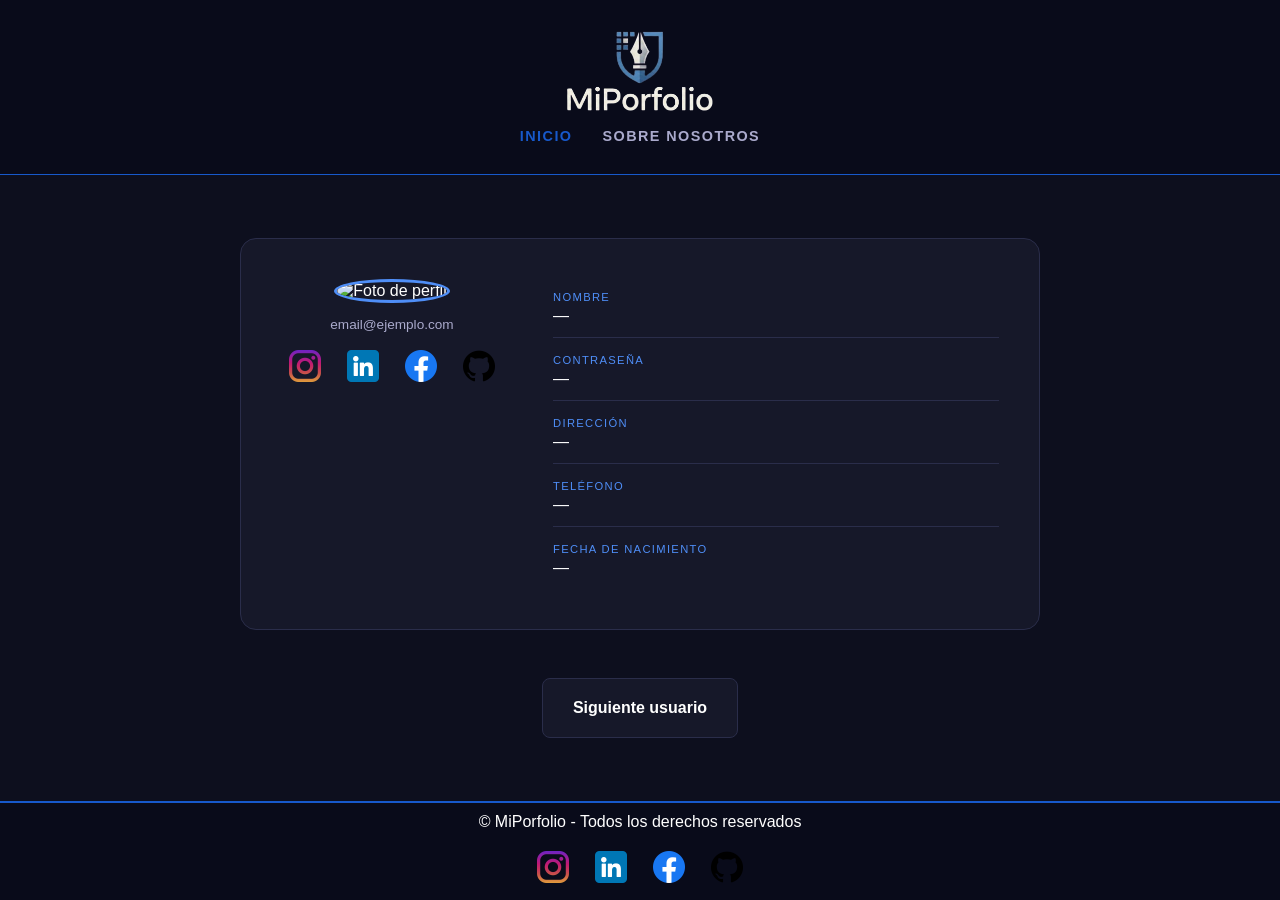
==== index.html @ 45e5c2c5 "initial commit" ====
<!DOCTYPE html>
<html lang="es">
<head>
    <meta charset="UTF-8" />
    <meta name="viewport" content="width=device-width, initial-scale=1.0"/>
    <link rel="icon" type="image/png" href="assets/images/logo.png">
    <title>MiPortfolio</title>
    <link rel="stylesheet" href="css/estilos.css"/>
</head>
<body>
    <!-- CABECERA -->
    <header class="cabecera">
        <img src="assets/images/logo.png" alt="logo" class="logo">
        <nav class="navegacion">
            <a href="#" class="active">Inicio</a>
            <a href="pages/sobre-nosotros.html">Sobre Nosotros</a>
        </nav>
    </header>

    <!-- CONTENIDO PRINCIPAL -->
    <main class="principal" id="inicio">

        <div class="tarjeta" id="tarjeta-perfil">

            <!-- COLUMNA IZQUIERDA -->
            <div class="columna-izquierda">
                <div class="avatar">
                    <img src="https://via.placeholder.com/150" alt="Foto de perfil" id="foto-perfil"/>
                </div>
                <p id="campo-email">email@ejemplo.com</p>
                <div class="redes-sociales">
                    <a href="https://www.instagram.com" id="red-instagram">
                        <img src="assets/images/instagram.png" alt="instagram">
                    </a>
                    <a href="https://www.linkedin.com">
                        <img src="assets/images/linkedin.png" alt="linkedin">
                    </a>
                    <a href="https://www.facebook.com">
                        <img src="assets/images/facebook.png" alt="facebook">
                    </a>
                    <a href="https://www.github.com">
                        <img src="assets/images/github.png" alt="github">
                    </a>
                </div>
            </div>

            <!-- COLUMNA DERECHA -->
            <div class="columna-derecha">

            <div class="campo">
                <span class="etiqueta">Nombre</span>
                <span class="valor" id="campo-nombre">—</span>
            </div>

            <div class="campo">
                <span class="etiqueta">Contraseña</span>
                <span class="valor" id="campo-contrasena">—</span>
            </div>

            <div class="campo">
                <span class="etiqueta">Dirección</span>
                <span class="valor" id="campo-direccion">—</span>
            </div>

            <div class="campo">
                <span class="etiqueta">Teléfono</span>
                <span class="valor" id="campo-telefono">—</span>
            </div>

            <div class="campo">
                <span class="etiqueta">Fecha de nacimiento</span>
                <span class="valor" id="campo-fecha">—</span>
            </div>

            </div>

        </div>
        <div class="next-user">
            <button class="reload-user">Siguiente usuario</button>
        </div>
    </main>

    <footer>
        <p>&copy; MiPorfolio - Todos los derechos reservados</p>
            <div class="redes-sociales">
                <a href="https://www.instagram.com" id="red-instagram">
                    <img src="assets/images/instagram.png" alt="instagram">
                </a>
                <a href="https://www.linkedin.com">
                    <img src="assets/images/linkedin.png" alt="linkedin">
                </a>
                <a href="https://www.facebook.com">
                    <img src="assets/images/facebook.png" alt="facebook">
                </a>
                <a href="https://www.github.com">
                    <img src="assets/images/github.png" alt="github">
                </a>
            </div>
    </footer>

    <script src="js/javascript.js"></script>

</body>
</html>
---- css/estilos.css ----
/* GLOBAL */
* {
  margin: 0;
  padding: 0;
  box-sizing: border-box;
}

body {
  display: flex;
  align-items: center;
  justify-content: center;
  flex-direction: column;
  font-family: Arial, sans-serif;
  gap: 3rem;
  min-height: 100vh;
  background-color: #0d0f1e;
  color: #ffffff;
}

/*CABECERA*/
.cabecera {
  position:sticky;
  width: 100%;
  top: 0;
  left: 0;
  right: 0;
  background-color: #090b1a;
  display: flex;
  align-items: center;
  flex-direction: column;
  padding: 30px;
  gap: 1rem;
  border-bottom: 1px solid #1759cb;
  z-index: 100;
}

.logo {
  width: 150px;
  height: auto;
}

.navegacion {
  display: flex;
  gap: 30px;
}

.navegacion a {
  color: #aaaacc;
  text-decoration: none;
  font-size: 0.9rem;
  text-transform: uppercase;
  letter-spacing: 0.1em;
  font-weight: bold;
  transition: all 0.2s ease-in;
}

.navegacion a:hover, .navegacion .active{
  color: #1759cb;
}

/*CONTENIDO PRINCIPAL*/
.principal {
  display: flex;
  flex: 1;
  align-items: center;
  justify-content: center;
  gap: 3rem;
  flex-direction: column;
}

/*TARJETA DE PERFIL*/
.tarjeta {
  background-color: #161829;
  border: 1px solid #2a2d4a;
  border-radius: 16px;
  padding: 40px;
  display: flex;
  gap: 50px;
  width: 800px;
}

/*COLUMNA IZQUIERDA*/
.columna-izquierda {
    display: flex;
    flex-direction: column;
    align-items: center;
    gap: 14px;
}

.avatar img {
  width: 160px;
  height: 160px;
  border-radius: 50%;
  object-fit: cover;
  border: 3px solid #4f8ef7;
}

.columna-izquierda p {
  font-size: 0.85rem;
  color: #aaaacc;
}

.redes-sociales {
  display: flex;
  gap: 10px;
}

.redes-sociales a {
  color: #aaaacc;
  text-decoration: none;
  font-size: 0.8rem;
  padding: 4px 8px;
  border-radius: 6px;
}

.redes-sociales a:hover {
  color: #ffffff;
  border-color: #4f8ef7;
}

.redes-sociales img {
    width: 32px;
    height: 32px;
    transition: all 0.3s ease-in;
}

.redes-sociales img:hover{
    transform: scale(1.1);
}

/*COLUMNA DERECHA*/
.columna-derecha {
  display: flex;
  flex-direction: column;
  justify-content: center;
  gap: 4px;
  flex: 1;
}

.campo {
  display: flex;
  flex-direction: column;
  padding: 12px 0;
  border-bottom: 1px solid #2a2d4a;
}

.campo:last-child {
  border-bottom: none;
}

.etiqueta {
  font-size: 0.7rem;
  text-transform: uppercase;
  letter-spacing: 0.12em;
  color: #4f8ef7;
  margin-bottom: 4px;
}

.valor {
  font-size: 1rem;
  color: #ffffff;
}

/* SIGUIENTE USUARIO (BOTÓN) */

.next-user {
  display: flex;
  align-items: center;
  justify-content: center;
}

.next-user button {
  background-color: #161829;
  border: 1px solid #2a2d4a;
  border-radius: 8px;
  padding: 20px 30px;
  display: flex;
  color: white;
  gap: 50px;
  font-size: 1rem;
  font-weight: bold;
  transition: all 0.2s ease-in;
}

.next-user button:hover {
  cursor: pointer;
  background-color: #1759cb;
  border-color: #ffffff;
}

/* FOOTER */

footer {
  display: flex;
  flex-direction: column;
  align-items: center;
  justify-content: center;
  color: white;
  border-top: 2px solid #1759cb;
  background-color: #090b1a;
  padding: 10px;
  gap: 1rem;
  width: 100%;
}
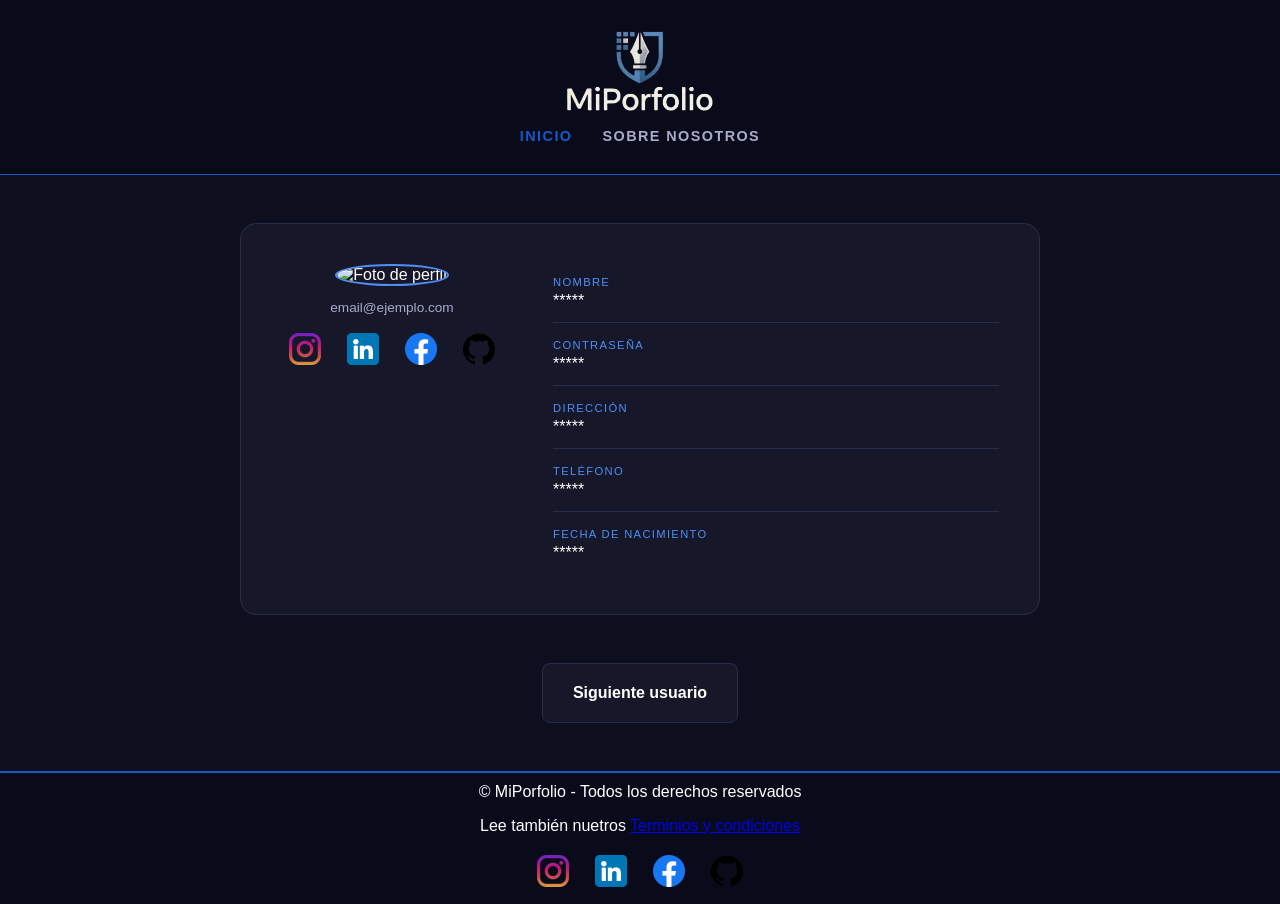
==== commit 75494b4f: "v1.1" ====
--- a/index.html
+++ b/index.html
@@ -18,7 +18,7 @@
     </header>
 
     <!-- CONTENIDO PRINCIPAL -->
-    <main class="principal" id="inicio">
+    <main class="principal">
 
         <div class="tarjeta" id="tarjeta-perfil">
 
@@ -49,27 +49,27 @@
 
             <div class="campo">
                 <span class="etiqueta">Nombre</span>
-                <span class="valor" id="campo-nombre">—</span>
+                <span class="valor" id="campo-nombre">*****</span>
             </div>
 
             <div class="campo">
                 <span class="etiqueta">Contraseña</span>
-                <span class="valor" id="campo-contrasena">—</span>
+                <span class="valor" id="campo-contrasena">*****</span>
             </div>
 
             <div class="campo">
                 <span class="etiqueta">Dirección</span>
-                <span class="valor" id="campo-direccion">—</span>
+                <span class="valor" id="campo-direccion">*****</span>
             </div>
 
             <div class="campo">
                 <span class="etiqueta">Teléfono</span>
-                <span class="valor" id="campo-telefono">—</span>
+                <span class="valor" id="campo-telefono">*****</span>
             </div>
 
             <div class="campo">
                 <span class="etiqueta">Fecha de nacimiento</span>
-                <span class="valor" id="campo-fecha">—</span>
+                <span class="valor" id="campo-fecha">*****</span>
             </div>
 
             </div>
@@ -82,6 +82,7 @@
 
     <footer>
         <p>&copy; MiPorfolio - Todos los derechos reservados</p>
+        <p>Lee también nuetros <a href="pages/condiciones.html">Terminios y condiciones</a></p>
             <div class="redes-sociales">
                 <a href="https://www.instagram.com" id="red-instagram">
                     <img src="assets/images/instagram.png" alt="instagram">
--- a/css/estilos.css
+++ b/css/estilos.css
@@ -3,6 +3,7 @@
   margin: 0;
   padding: 0;
   box-sizing: border-box;
+  scroll-behavior: smooth;
 }
 
 body {
@@ -88,11 +89,11 @@
 }
 
 .avatar img {
-  width: 160px;
-  height: 160px;
+  width: 200px;
+  height: 200px;
   border-radius: 50%;
   object-fit: cover;
-  border: 3px solid #4f8ef7;
+  border: 2px solid #4f8ef7;
 }
 
 .columna-izquierda p {
@@ -186,6 +187,41 @@
   cursor: pointer;
   background-color: #1759cb;
   border-color: #ffffff;
+}
+
+/* SOBRE NOSOTROS */
+
+.creador {
+  flex-direction: column;
+  align-items: center;
+  justify-content: center;
+}
+
+.creador {
+  font-size: 3rem;
+  font-weight: bold;
+  font-style: italic;
+  font-family:'Trebuchet MS', 'Lucida Sans Unicode', 'Lucida Grande', 'Lucida Sans', Arial, sans-serif ;
+}
+
+.creador-nombre {
+  color: #1759cb;
+  font-style: normal;
+  font-size: 4rem;
+  text-shadow: 0 1px 5px #ffffff;
+}
+
+.formacion {
+  text-decoration: underline;
+  color: #4f8ef7;
+}
+
+/* TERMINOS Y CONDICIONES */
+
+.terminos {
+  display: flex;
+  flex-direction: column;
+  gap: 1rem;
 }
 
 /* FOOTER */
